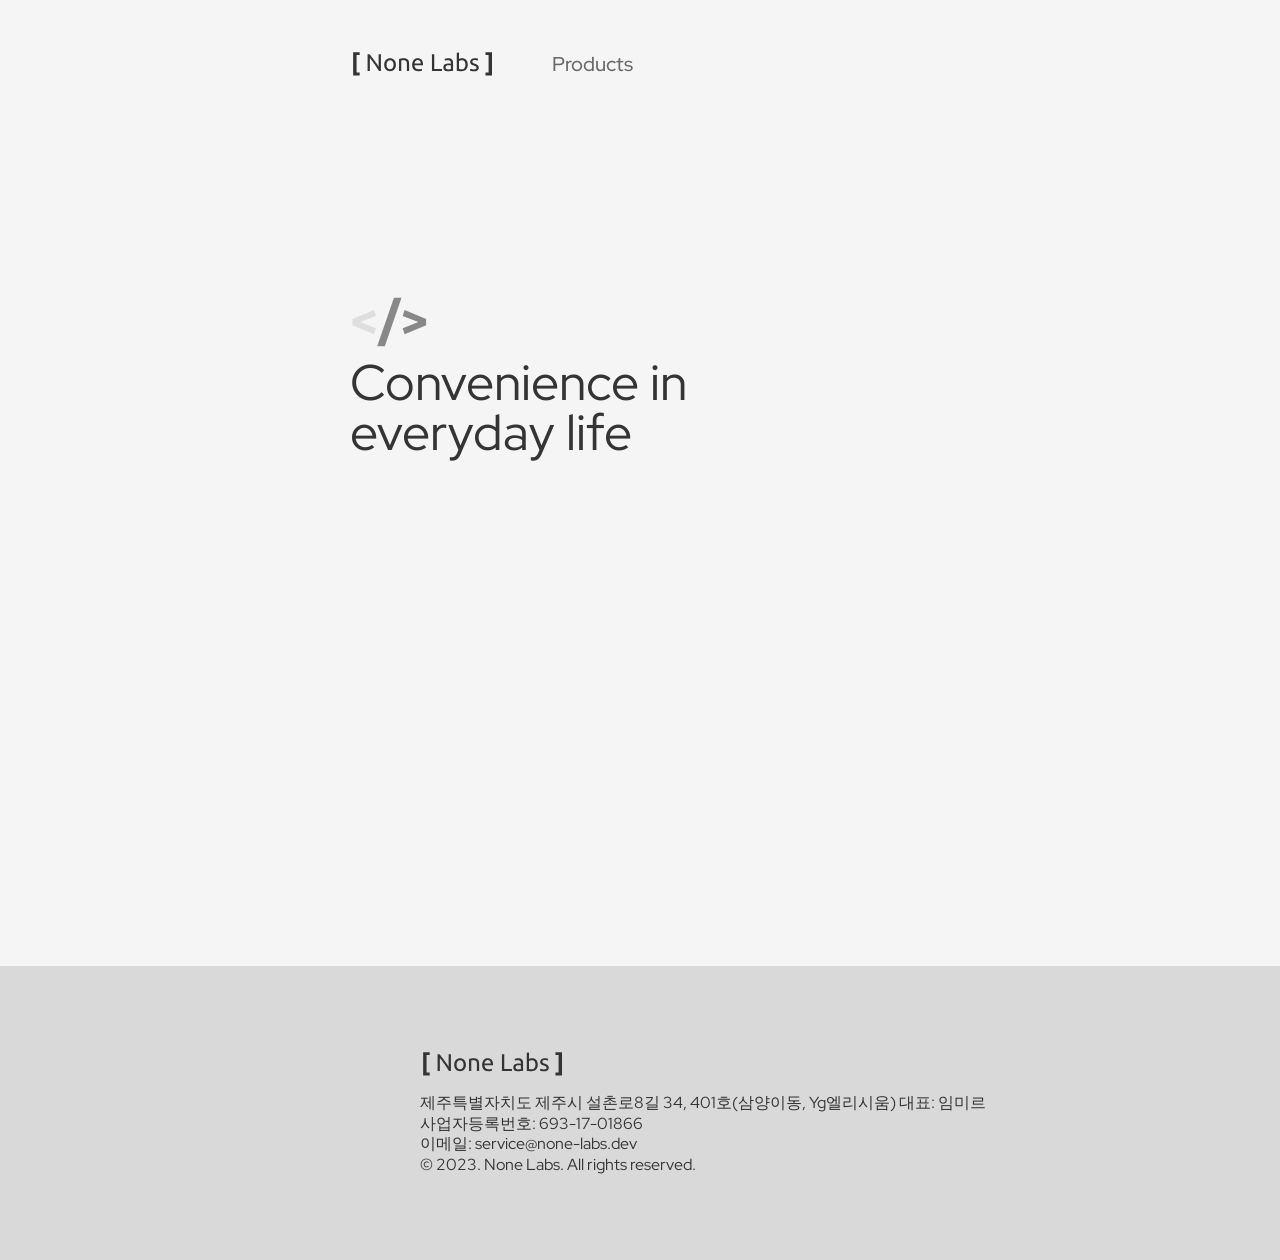
==== index.html @ bf229d60 "update gittester.html, index.html and products.html" ====
<!DOCTYPE html>
<html lang="en">
<head>
    <meta charset="UTF-8">
    <link rel="icon" href="icon/favicon.png" />
    <meta name="viewport" content="width=device-width, initial-scale=1.0">
    <title>None Labs</title>

    <link rel="preconnect" href="https://fonts.googleapis.com">
    <link rel="preconnect" href="https://fonts.gstatic.com" crossorigin>

    <link href="https://fonts.googleapis.com/css2?family=Red+Hat+Display:ital,wght@0,300..900;1,300..900&family=Ubuntu:ital,wght@0,300;0,400;0,500;0,700;1,300;1,400;1,500;1,700&display=swap" rel="stylesheet">

    <link rel="stylesheet" href="css/master.css">
    <link rel="stylesheet" href="css/menu.css">
    <link rel="stylesheet" href="css/icon.css">
    <link rel="stylesheet" href="css/footer.css">

    <style>
        #banner {
            width: 427px;
            height: 28px;
        }
        
        #main {
            margin-top: 212px;
            margin-left: 350px;
        }

        #banner {
            width: 339px;
            height: auto;

            font-family: "Red Hat Display";
            font-weight: 400;
            font-size: 50px;
            line-height: 100%;
            letter-spacing: 0%;

            color: #343434;
        }
        
    </style>

</head>
<body>

    <div id="menu-bar">
        <a id="logo-full" style="margin-right: 58px;" href="/"></a>
        <!-- <a id="menu" href="">About us</a> -->
        <a id="menu" href="/products">Products</a>
    </div>

    <div id="main">
        <div id="mini-logo" style="margin-bottom: 10px;"></div>
        <div id="banner">Convenience in everyday life</div>
    </div>

    <div id="footer">
        <div id="logo-full"></div>

        <div class="footer-info">
            <div style="display: block;">제주특별자치도 제주시 설촌로8길 34, 401호(삼양이동, Yg엘리시움) 대표: 임미르</div>
            <div style="display: block;">사업자등록번호: 693-17-01866</div>
            <div style="display: block;">이메일: service@none-labs.dev</div>
            <div style="display: block;">© 2023. None Labs. All rights reserved.</div>
        </div>
    </div>


</body>
</html>
---- css/master.css ----
html {
    padding: 0 0;
    bottom: 0 0;
    margin: 0 0;
}

body {
    background: #F5F5F5;
    
    display: grid;
    grid-template-rows: auto 1fr auto; /* menu(auto), main(남은공간), footer(auto) */
    min-height: 140vh;
    margin: 0;
    padding: 0;
}

a {
    text-decoration: none;
}
---- css/menu.css ----
#menu-bar {
    margin-top: 50px;
    margin-left: 350px;
    display: flex;
    align-items: center;
}

#menu {
    font-family: "Red Hat Display";
    font-weight: 500;
    font-size: 20px;
    line-height: 100%;
    letter-spacing: 0%;
    color: #686868;
    
    margin-right: 58px;
}
---- css/icon.css ----
#logo-full {
    width: 144px;
    height: 28px;
    background: url(../icon/full-logo.svg) no-repeat center;
}

#mini-logo {
    width: 79px;
    height: 57px;
    background: url(../icon/mini-logo.svg) no-repeat center;
}
---- css/footer.css ----
#footer {
    width: auto;
    height: auto;

    background: #D9D9D9;

    padding-top: 84px;
    padding-left: 420px;
    padding-bottom: 84px;

}

.footer-info {
    padding-top: 15px;

    font-family: "Red Hat Display";
    font-weight: 400;
    font-size: 16px;
    line-height: 130%;
    letter-spacing: 5%;

    color: #343434;
}
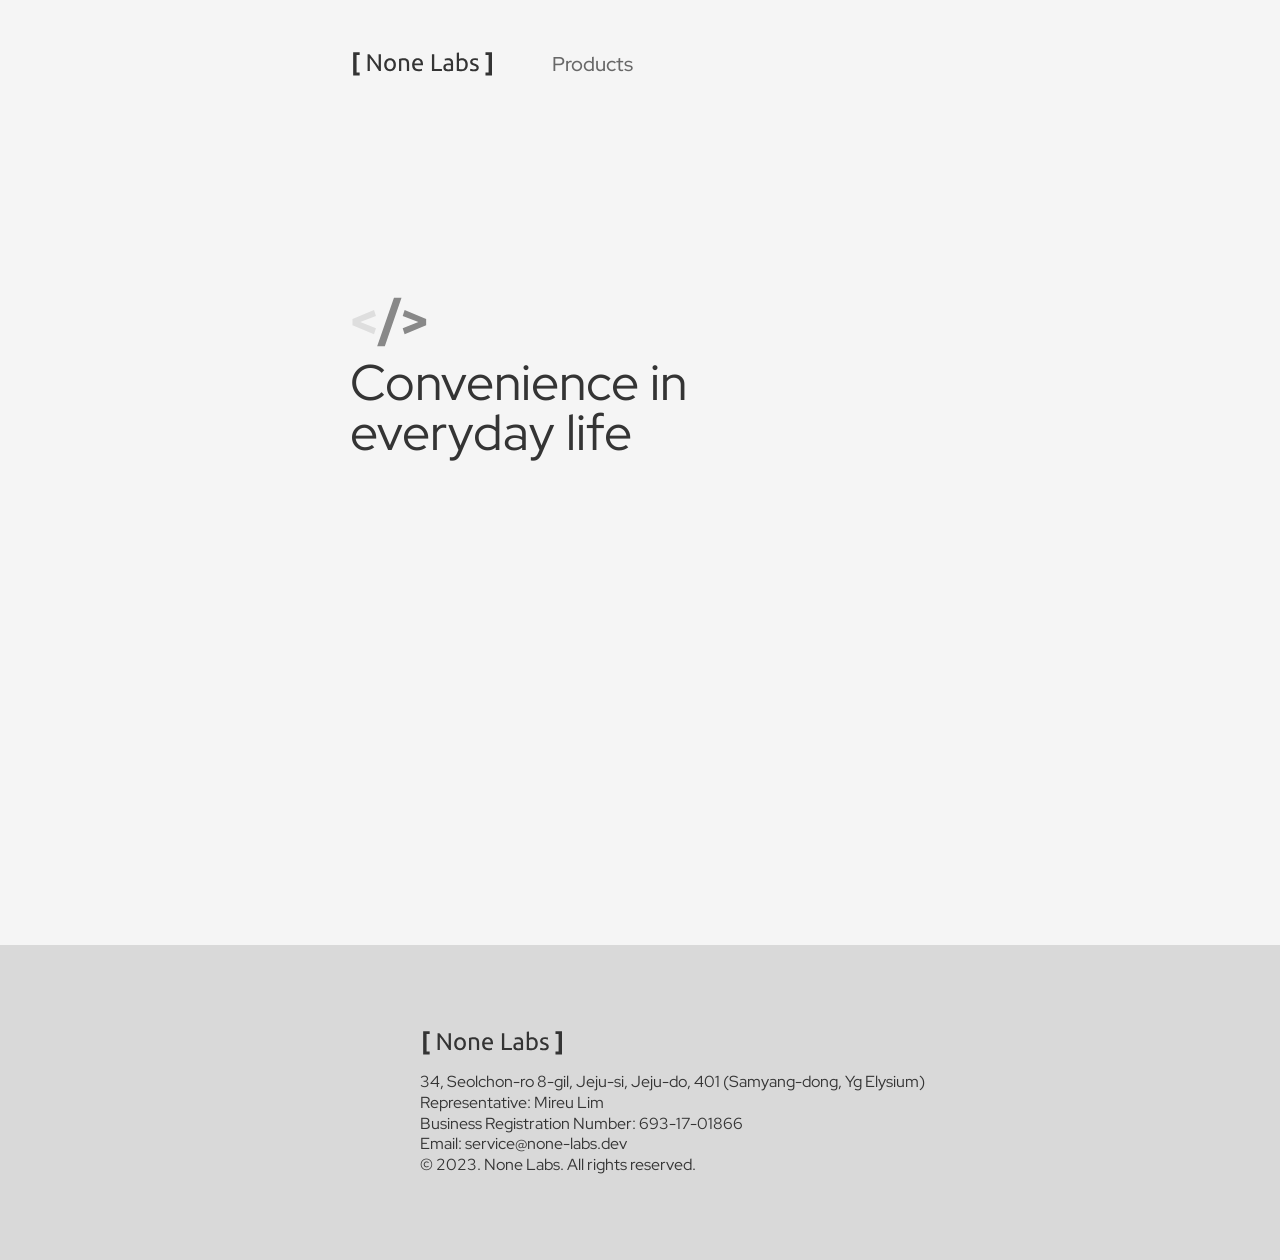
==== commit 72bae20d: "update gittester.html, index.html and products.html" ====
--- a/index.html
+++ b/index.html
@@ -60,9 +60,10 @@
         <div id="logo-full"></div>
 
         <div class="footer-info">
-            <div style="display: block;">제주특별자치도 제주시 설촌로8길 34, 401호(삼양이동, Yg엘리시움) 대표: 임미르</div>
-            <div style="display: block;">사업자등록번호: 693-17-01866</div>
-            <div style="display: block;">이메일: service@none-labs.dev</div>
+            <div style="display: block;">34, Seolchon-ro 8-gil, Jeju-si, Jeju-do, 401 (Samyang-dong, Yg Elysium)</div>
+            <div style="display: block;">Representative: Mireu Lim</div>
+            <div style="display: block;">Business Registration Number: 693-17-01866</div>
+            <div style="display: block;">Email: service@none-labs.dev</div>
             <div style="display: block;">© 2023. None Labs. All rights reserved.</div>
         </div>
     </div>
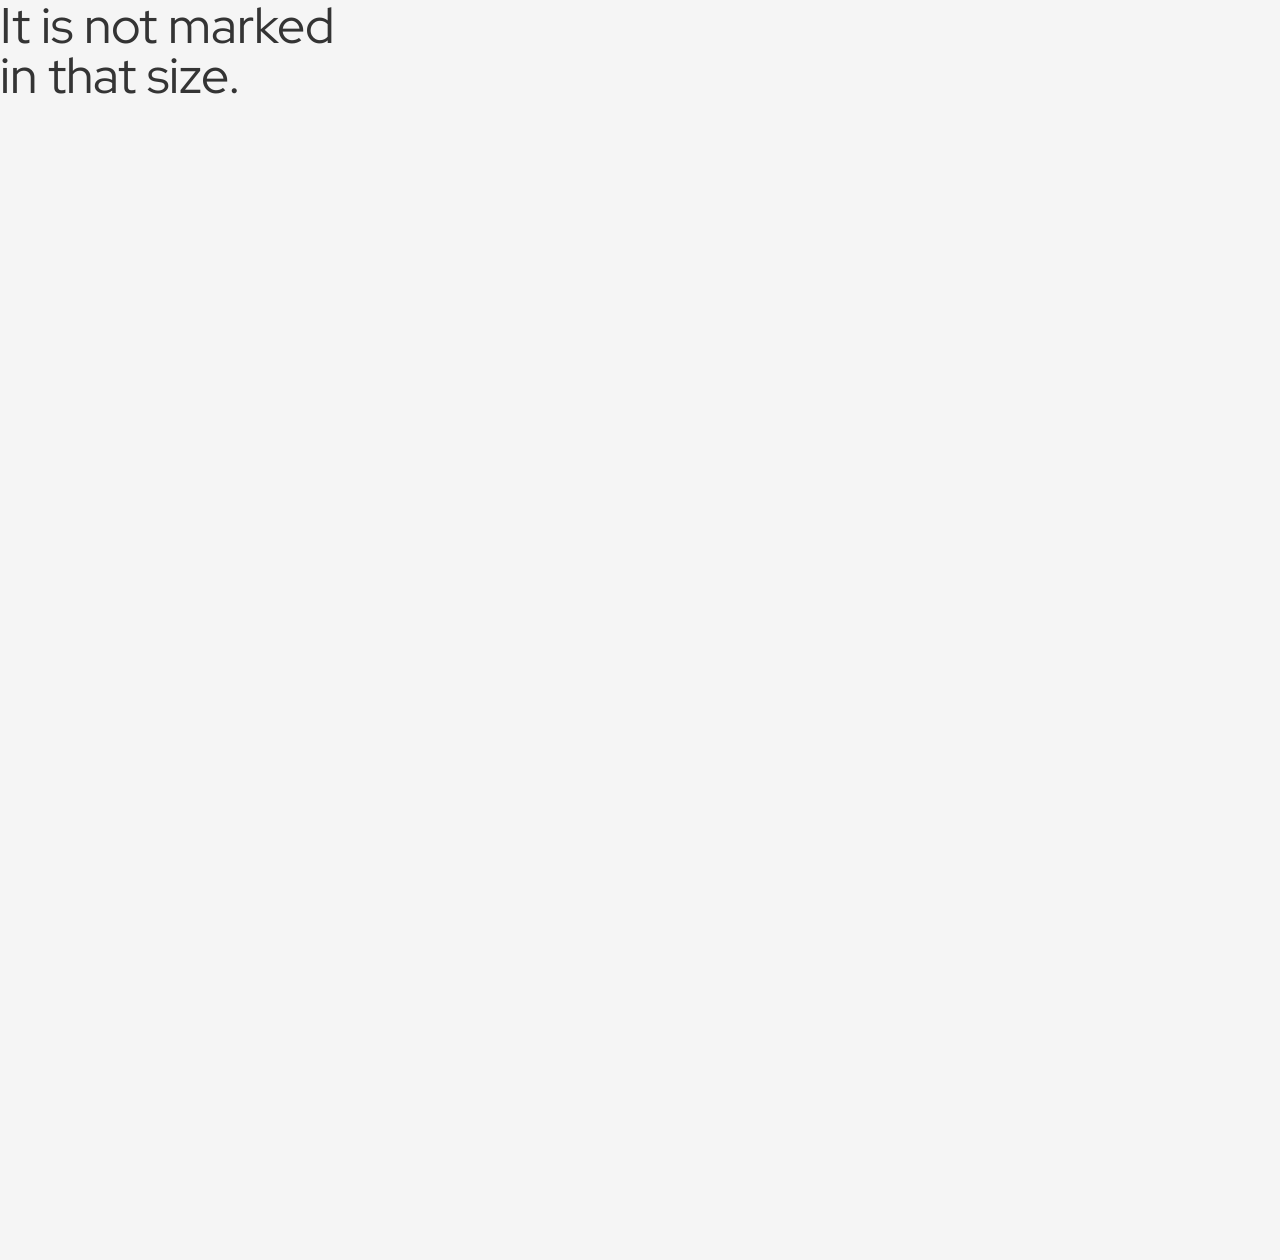
==== commit 2561c8e1: "update gittester.html, index.html and products.html" ====
--- a/index.html
+++ b/index.html
@@ -1,5 +1,6 @@
 <!DOCTYPE html>
 <html lang="en">
+
 <head>
     <meta charset="UTF-8">
     <link rel="icon" href="icon/favicon.png" />
@@ -9,7 +10,9 @@
     <link rel="preconnect" href="https://fonts.googleapis.com">
     <link rel="preconnect" href="https://fonts.gstatic.com" crossorigin>
 
-    <link href="https://fonts.googleapis.com/css2?family=Red+Hat+Display:ital,wght@0,300..900;1,300..900&family=Ubuntu:ital,wght@0,300;0,400;0,500;0,700;1,300;1,400;1,500;1,700&display=swap" rel="stylesheet">
+    <link
+        href="https://fonts.googleapis.com/css2?family=Red+Hat+Display:ital,wght@0,300..900;1,300..900&family=Ubuntu:ital,wght@0,300;0,400;0,500;0,700;1,300;1,400;1,500;1,700&display=swap"
+        rel="stylesheet">
 
     <link rel="stylesheet" href="css/master.css">
     <link rel="stylesheet" href="css/menu.css">
@@ -21,7 +24,7 @@
             width: 427px;
             height: 28px;
         }
-        
+
         #main {
             margin-top: 212px;
             margin-left: 350px;
@@ -39,35 +42,59 @@
 
             color: #343434;
         }
-        
+
+
+        #small-screen {
+            display: none;
+        }
+
+
+        @media (max-width: 1400px) {
+            #large-screen {display: none;}
+            #small-screen {display: block;}
+        }
+
+        @media (min-width: 1400px) {
+            #large-screen {display: block;}
+            #small-screen {display: none;}
+        }
     </style>
 
 </head>
+
 <body>
 
-    <div id="menu-bar">
-        <a id="logo-full" style="margin-right: 58px;" href="/"></a>
-        <!-- <a id="menu" href="">About us</a> -->
-        <a id="menu" href="/products">Products</a>
+    <div id="small-screen">
+        <div id="banner">It is not marked in that size.</div>
     </div>
 
-    <div id="main">
-        <div id="mini-logo" style="margin-bottom: 10px;"></div>
-        <div id="banner">Convenience in everyday life</div>
+    <div id="large-screen">
+        <div id="menu-bar">
+            <a id="logo-full" style="margin-right: 58px;" href="/"></a>
+            <!-- <a id="menu" href="">About us</a> -->
+            <a id="menu" href="/products">Products</a>
+        </div>
+
+        <div id="main">
+            <div id="mini-logo" style="margin-bottom: 10px;"></div>
+            <div id="banner">Convenience in everyday life</div>
+        </div>
+
+        <div id="footer">
+            <div id="logo-full"></div>
+
+            <div class="footer-info">
+                <div style="display: block;">34, Seolchon-ro 8-gil, Jeju-si, Jeju-do, 401 (Samyang-dong, Yg Elysium)
+                </div>
+                <div style="display: block;">Representative: Mireu Lim</div>
+                <div style="display: block;">Business Registration Number: 693-17-01866</div>
+                <div style="display: block;">Email: service@none-labs.dev</div>
+                <div style="display: block;">© 2023. None Labs. All rights reserved.</div>
+            </div>
+        </div>
+
     </div>
 
-    <div id="footer">
-        <div id="logo-full"></div>
+</body>
 
-        <div class="footer-info">
-            <div style="display: block;">34, Seolchon-ro 8-gil, Jeju-si, Jeju-do, 401 (Samyang-dong, Yg Elysium)</div>
-            <div style="display: block;">Representative: Mireu Lim</div>
-            <div style="display: block;">Business Registration Number: 693-17-01866</div>
-            <div style="display: block;">Email: service@none-labs.dev</div>
-            <div style="display: block;">© 2023. None Labs. All rights reserved.</div>
-        </div>
-    </div>
-
-
-</body>
 </html>
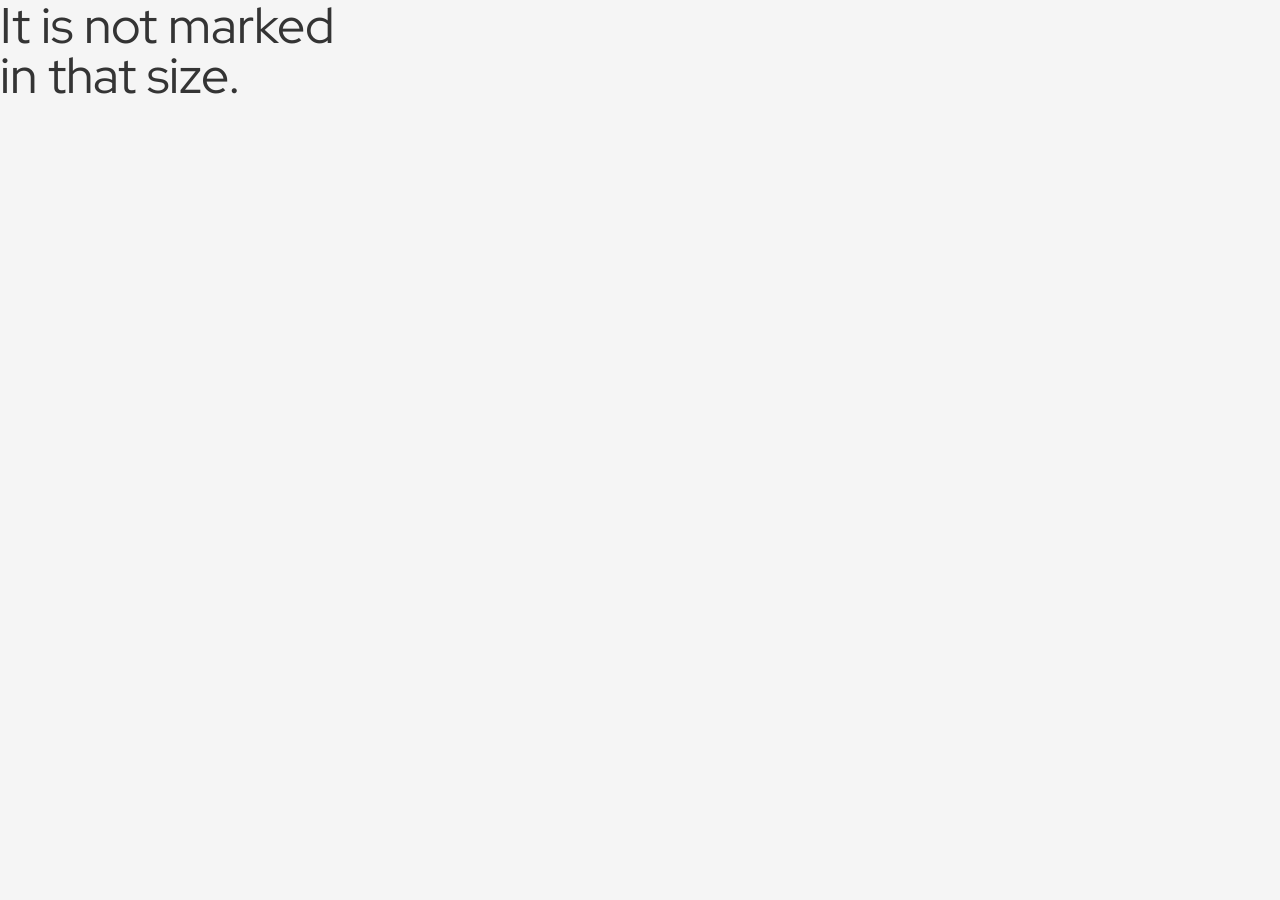
==== commit dc21c85b: "update index.html" ====
--- a/index.html
+++ b/index.html
@@ -48,7 +48,6 @@
             display: none;
         }
 
-
         @media (max-width: 1400px) {
             #large-screen {display: none;}
             #small-screen {display: block;}
--- a/css/master.css
+++ b/css/master.css
@@ -10,7 +10,7 @@
     
     display: grid;
     grid-template-rows: auto 1fr auto; /* menu(auto), main(남은공간), footer(auto) */
-    min-height: 140vh;
+    /* min-height: 140vh; */
     margin: 0;
     padding: 0;
 }
--- a/css/footer.css
+++ b/css/footer.css
@@ -4,10 +4,8 @@
 
     background: #D9D9D9;
 
-    padding-top: 84px;
-    padding-left: 420px;
-    padding-bottom: 84px;
-
+    padding: 84px 420px;
+    margin-top: 60vh;
 }
 
 .footer-info {
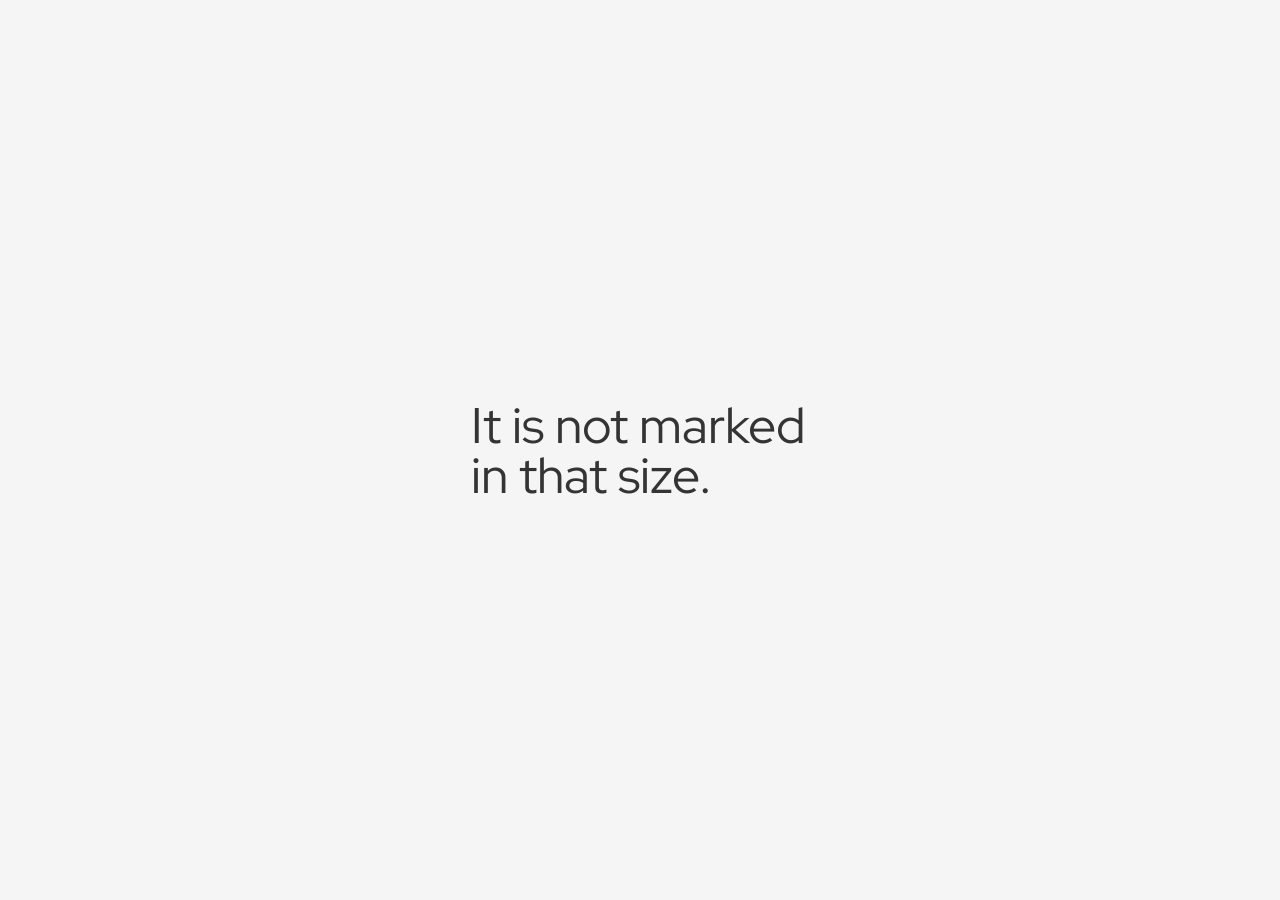
==== commit 83bfabaf: "update gittester.html, index.html and products.html" ====
--- a/index.html
+++ b/index.html
@@ -46,11 +46,20 @@
 
         #small-screen {
             display: none;
+            justify-content: center;
+            align-items: center;
+            min-height: 100dvh;
+        }
+
+        #small-screen-text {
+            padding: 3rem;
+            font-size: 2rem;
+            border-radius: 1rem;
         }
 
         @media (max-width: 1400px) {
             #large-screen {display: none;}
-            #small-screen {display: block;}
+            #small-screen {display: flex;}
         }
 
         @media (min-width: 1400px) {
@@ -64,9 +73,14 @@
 <body>
 
     <div id="small-screen">
-        <div id="banner">It is not marked in that size.</div>
+        <div id="small-screen-text banner">
+            <h1 id="banner">It is not marked in that size.</h1>
+        </div>
     </div>
 
+
+
+    
     <div id="large-screen">
         <div id="menu-bar">
             <a id="logo-full" style="margin-right: 58px;" href="/"></a>
--- a/css/footer.css
+++ b/css/footer.css
@@ -5,7 +5,7 @@
     background: #D9D9D9;
 
     padding: 84px 420px;
-    margin-top: 60vh;
+    margin-top: 55vh;
 }
 
 .footer-info {
